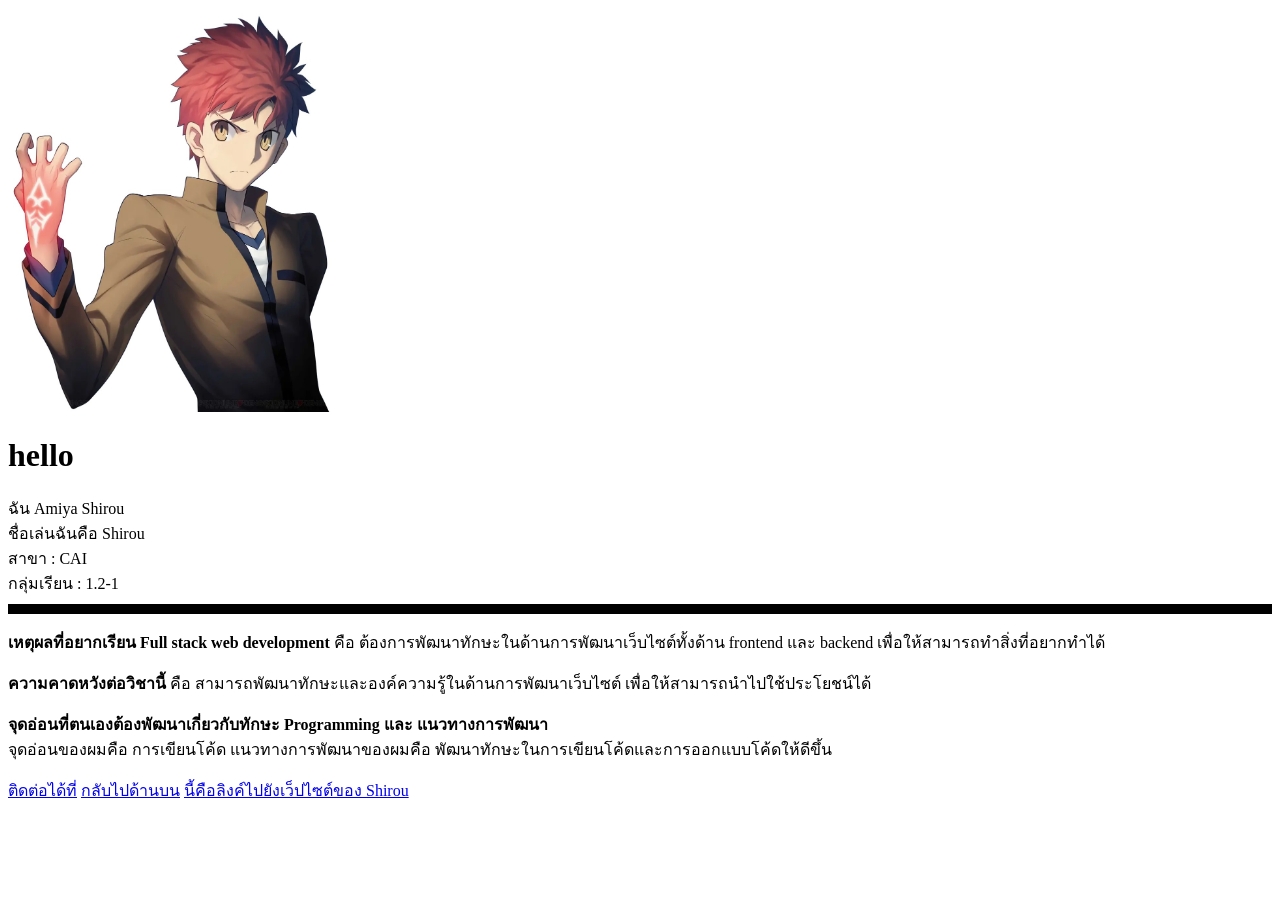
==== index.html @ 01fe5a81 "homework 1" ====
<!DOCTYPE html>
<html lang="th">
<head>
  <meta charset="UTF-8">
  <meta name="viewport" content="width=device-width, initial-scale=1.0">
  <title>putthichok</title>
</head>
<body>  
<img src="Shirou.jpg" alt="this is Shirou image" style="width: 326px; height: 404px;">
  <h1>hello</h1>
  ฉัน Amiya Shirou<br>
    ชื่อเล่นฉันคือ Shirou<br>
    สาขา : CAI<br>
    กลุ่มเรียน : 1.2-1<br>
     <hr style="height:10px; border:none; background-color:#000;">
     
<p><b class="term">เหตุผลที่อยากเรียน Full stack web development </b>คือ ต้องการพัฒนาทักษะในด้านการพัฒนาเว็บไซต์ทั้งด้าน frontend และ backend เพื่อให้สามารถทำสิ่งที่อยากทำได้</p>
<p><b class="term">ความคาดหวังต่อวิชานี้</b> คือ สามารถพัฒนาทักษะและองค์ความรู้ในด้านการพัฒนาเว็บไซต์ เพื่อให้สามารถนำไปใช้ประโยชน์ได้</p>
<p> <b class="term">จุดอ่อนที่ตนเองต้องพัฒนาเกี่ยวกับทักษะ Programming และ แนวทางการพัฒนา</b><br>
     จุดอ่อนของผมคือ การเขียนโค้ด แนวทางการพัฒนาของผมคือ พัฒนาทักษะในการเขียนโค้ดและการออกแบบโค้ดให้ดีขึ้น</p>

   <a href="contact.html">ติดต่อได้ที่</a>
   <a href="#">กลับไปด้านบน</a>
   <a href="https://character-stats-and-profiles.fandom.com/wiki/Shirou_Emiya_(Canon,_Fate/Stay_Night)/Sosaxphoenix">นี้คือลิงค์ไปยังเว็ปไซต์ของ Shirou</a>


</body>
</html>
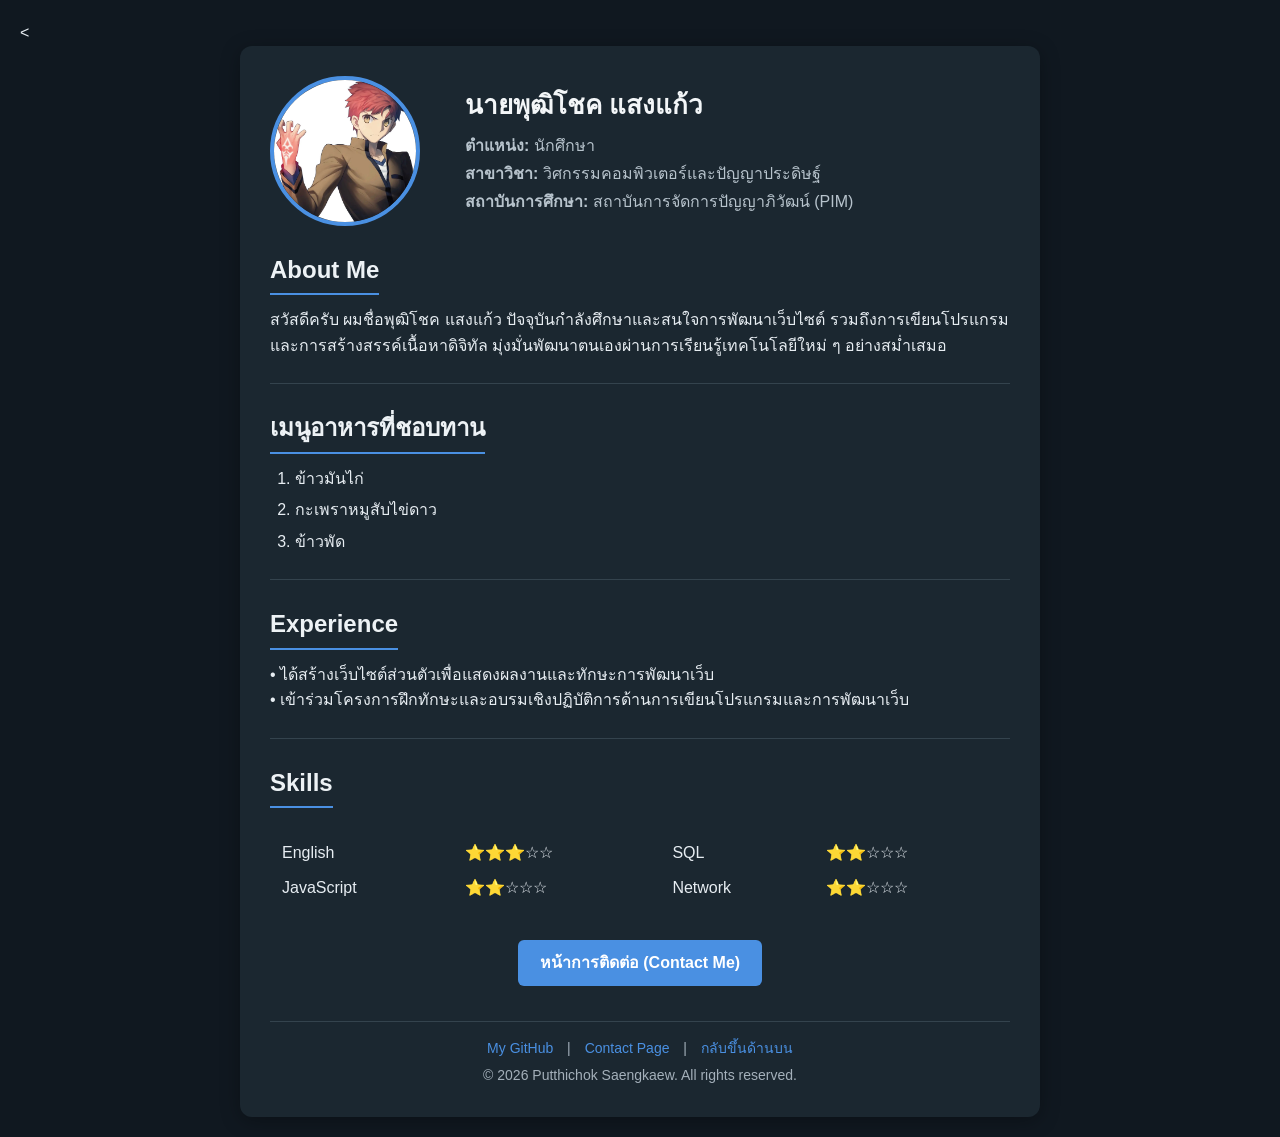
==== commit 3f9cf29b: "V2" ====
--- a/index.html
+++ b/index.html
@@ -1,28 +1,87 @@
-<!DOCTYPE html>
+<<!DOCTYPE html>
 <html lang="th">
 <head>
   <meta charset="UTF-8">
   <meta name="viewport" content="width=device-width, initial-scale=1.0">
-  <title>putthichok</title>
+  <title>My Page v2 - Natapat</title>
+  <link rel="stylesheet" href="styles.css">
 </head>
-<body>  
-<img src="Shirou.jpg" alt="this is Shirou image" style="width: 326px; height: 404px;">
-  <h1>hello</h1>
-  ฉัน Amiya Shirou<br>
-    ชื่อเล่นฉันคือ Shirou<br>
-    สาขา : CAI<br>
-    กลุ่มเรียน : 1.2-1<br>
-     <hr style="height:10px; border:none; background-color:#000;">
-     
-<p><b class="term">เหตุผลที่อยากเรียน Full stack web development </b>คือ ต้องการพัฒนาทักษะในด้านการพัฒนาเว็บไซต์ทั้งด้าน frontend และ backend เพื่อให้สามารถทำสิ่งที่อยากทำได้</p>
-<p><b class="term">ความคาดหวังต่อวิชานี้</b> คือ สามารถพัฒนาทักษะและองค์ความรู้ในด้านการพัฒนาเว็บไซต์ เพื่อให้สามารถนำไปใช้ประโยชน์ได้</p>
-<p> <b class="term">จุดอ่อนที่ตนเองต้องพัฒนาเกี่ยวกับทักษะ Programming และ แนวทางการพัฒนา</b><br>
-     จุดอ่อนของผมคือ การเขียนโค้ด แนวทางการพัฒนาของผมคือ พัฒนาทักษะในการเขียนโค้ดและการออกแบบโค้ดให้ดีขึ้น</p>
+<body>
 
-   <a href="contact.html">ติดต่อได้ที่</a>
-   <a href="#">กลับไปด้านบน</a>
-   <a href="https://character-stats-and-profiles.fandom.com/wiki/Shirou_Emiya_(Canon,_Fate/Stay_Night)/Sosaxphoenix">นี้คือลิงค์ไปยังเว็ปไซต์ของ Shirou</a>
+  <div class="container">
+    <!-- Layout Profile ด้วย Table (slide 2 - หน้า 59) -->
+    <!-- วิธีแก้ Challenge: กำหนด padding-left ในคลาส .profile-info เพื่อสร้างระยะห่างระหว่างรูปกับข้อความ -->
+    <table class="profile-table">
+      <tr>
+        <td style="width: 160px;">
+          <img src="Shirou.jpg" alt="Profile Image" class="profile-img">
+        </td>
+        <td class="profile-info">
+          <h1>นายพุฒิโชค แสงแก้ว</h1>
+          <p><strong>ตำแหน่ง:</strong> นักศึกษา</p>
+          <p><strong>สาขาวิชา:</strong> วิศกรรมคอมพิวเตอร์และปัญญาประดิษฐ์ </p>
+          <p><strong>สถาบันการศึกษา:</strong> สถาบันการจัดการปัญญาภิวัฒน์ (PIM)</p>
+        </td>
+      </tr>
+    </table>
 
+    <!-- ประวัติสั้น ๆ (About Me) -->
+    <h2>About Me</h2>
+    <p>
+      สวัสดีครับ ผมชื่อพุฒิโชค แสงแก้ว ปัจจุบันกำลังศึกษาและสนใจการพัฒนาเว็บไซต์ รวมถึงการเขียนโปรแกรมและการสร้างสรรค์เนื้อหาดิจิทัล มุ่งมั่นพัฒนาตนเองผ่านการเรียนรู้เทคโนโลยีใหม่ ๆ อย่างสม่ำเสมอ
+    </p>
+    <hr>
+
+    <!-- สิ่งที่ชอบทาน 3 อย่าง (ol หรือ ul) -->
+    <h2>เมนูอาหารที่ชอบทาน</h2>
+    <ol class="food-list">
+      <li>ข้าวมันไก่</li>
+      <li>กะเพราหมูสับไข่ดาว</li>
+      <li>ข้าวพัด</li>
+    </ol>
+
+    <hr>
+
+    <!-- ประสบการณ์ (Experience) -->
+    <h2>Experience</h2>
+    <p>
+      • ได้สร้างเว็บไซต์ส่วนตัวเพื่อแสดงผลงานและทักษะการพัฒนาเว็บ<br>
+      • เข้าร่วมโครงการฝึกทักษะและอบรมเชิงปฏิบัติการด้านการเขียนโปรแกรมและการพัฒนาเว็บ
+    </p>
+
+    <hr>
+
+    <!-- Skills & พลัง ในรูปแบบ Table 4 Column (slide 2 - หน้า 60) -->
+    <h2>Skills </h2>
+    <table class="skills-table">
+      <tr>
+        <td>English</td>
+        <td>⭐⭐⭐☆☆</td>
+        <td>SQL</td>
+        <td>⭐⭐☆☆☆</td>
+      </tr>
+      <tr>
+        <td>JavaScript</td>
+        <td>⭐⭐☆☆☆</td>
+        <td>Network</td>
+        <td>⭐⭐☆☆☆</td>
+      </tr>
+    </table>
+
+    <div style="margin-top: 25px; text-align: center;">
+      <a href="contact.html" class="btn-contact"> หน้าการติดต่อ (Contact Me)</a>
+    </div>
+
+    <!-- Footer -->
+    <footer>
+      <p>
+        <a href="https://github.com" target="_blank">My GitHub</a> | 
+        <a href="contact.html">Contact Page</a> |
+        <a href="#top">กลับขึ้นด้านบน</a>
+      </p>
+      <p style="margin-top: 5px;">© 2026 Putthichok Saengkaew. All rights reserved.</p>
+    </footer>
+  </div>
 
 </body>
 </html>
--- a/styles.css
+++ b/styles.css
@@ -0,0 +1,174 @@
+/* การตั้งค่าพื้นฐาน */
+* {
+  box-sizing: border-box;
+  margin: 0;
+  padding: 0;
+}
+
+body {
+  font-family: 'Segoe UI', Tahoma, Geneva, Verdana, sans-serif;
+  background-color: #101820;
+  color: #e7edf2;
+  line-height: 1.6;
+  padding: 20px;
+}
+
+.container {
+  max-width: 800px;
+  margin: 0 auto;
+  background: #1b2730;
+  padding: 30px;
+  border-radius: 12px;
+  box-shadow: 0 4px 20px rgba(0, 0, 0, 0.3);
+}
+
+/* ส่วนหัว Profile Layout */
+.profile-table {
+  width: 100%;
+  border-collapse: collapse;
+  margin-bottom: 25px;
+}
+
+.profile-table td {
+  vertical-align: middle;
+}
+
+/* รูปโปรไฟล์ทรงกลม */
+.profile-img {
+  width: 150px;
+  height: 150px;
+  border-radius: 50%;
+  object-fit: cover;
+  border: 4px solid #4a90e2;
+  display: block;
+}
+
+/* Challenge: ทำให้รูปกับ Text ห่างกัน */
+.profile-info {
+  padding-left: 35px; /* สร้างระยะห่างระหว่างคอลัมน์รูปกับข้อความ */
+}
+
+.profile-info h1 {
+  font-size: 26px;
+  color: #f3f6f8;
+  margin-bottom: 8px;
+}
+
+.profile-info p {
+  font-size: 16px;
+  color: #b7c3cc;
+  margin: 3px 0;
+}
+
+hr {
+  border: 0;
+  height: 1px;
+  background-color: #34434d;
+  margin: 25px 0;
+}
+
+/* หัวข้อและรายการ */
+h2 {
+  color: #edf2f5;
+  margin-bottom: 12px;
+  border-bottom: 2px solid #4a90e2;
+  display: inline-block;
+  padding-bottom: 4px;
+}
+
+.food-list {
+  margin-left: 25px;
+  margin-bottom: 20px;
+}
+
+.food-list li {
+  margin-bottom: 6px;
+}
+
+/* ส่วนตาราง Skills 4 Column */
+.skills-table {
+  width: 100%;
+  border-collapse: collapse;
+  margin: 15px 0;
+}
+
+.skills-table td {
+  padding: 8px 12px;
+}
+
+/* ปุ่ม Contact */
+.btn-contact {
+  display: inline-block;
+  background-color: #4a90e2;
+  color: #ffffff;
+  padding: 10px 22px;
+  text-decoration: none;
+  border-radius: 6px;
+  font-weight: bold;
+  transition: background-color 0.3s;
+  margin-top: 10px;
+}
+
+.btn-contact:hover {
+  background-color: #357abd;
+}
+
+/* ฟอร์มการติดต่อ (contact.html) */
+.contact-form {
+  margin-top: 20px;
+}
+
+.form-group {
+  margin-bottom: 15px;
+}
+
+.form-group label {
+  display: block;
+  font-weight: 600;
+  margin-bottom: 6px;
+}
+
+.form-group input,
+.form-group textarea {
+  width: 100%;
+  padding: 10px;
+  border: 1px solid #46545e;
+  background-color: #111b22;
+  color: #e7edf2;
+  border-radius: 6px;
+  font-size: 15px;
+}
+
+.form-group button {
+  background-color: #2ecc71;
+  color: white;
+  border: none;
+  padding: 10px 20px;
+  border-radius: 6px;
+  font-size: 16px;
+  cursor: pointer;
+}
+
+.form-group button:hover {
+  background-color: #27ae60;
+}
+
+/* ส่วน Footer */
+footer {
+  margin-top: 35px;
+  text-align: center;
+  font-size: 14px;
+  color: #a4b0ba;
+  border-top: 1px solid #34434d;
+  padding-top: 15px;
+}
+
+footer a {
+  color: #4a90e2;
+  text-decoration: none;
+  margin: 0 10px;
+}
+
+footer a:hover {
+  text-decoration: underline;
+}
